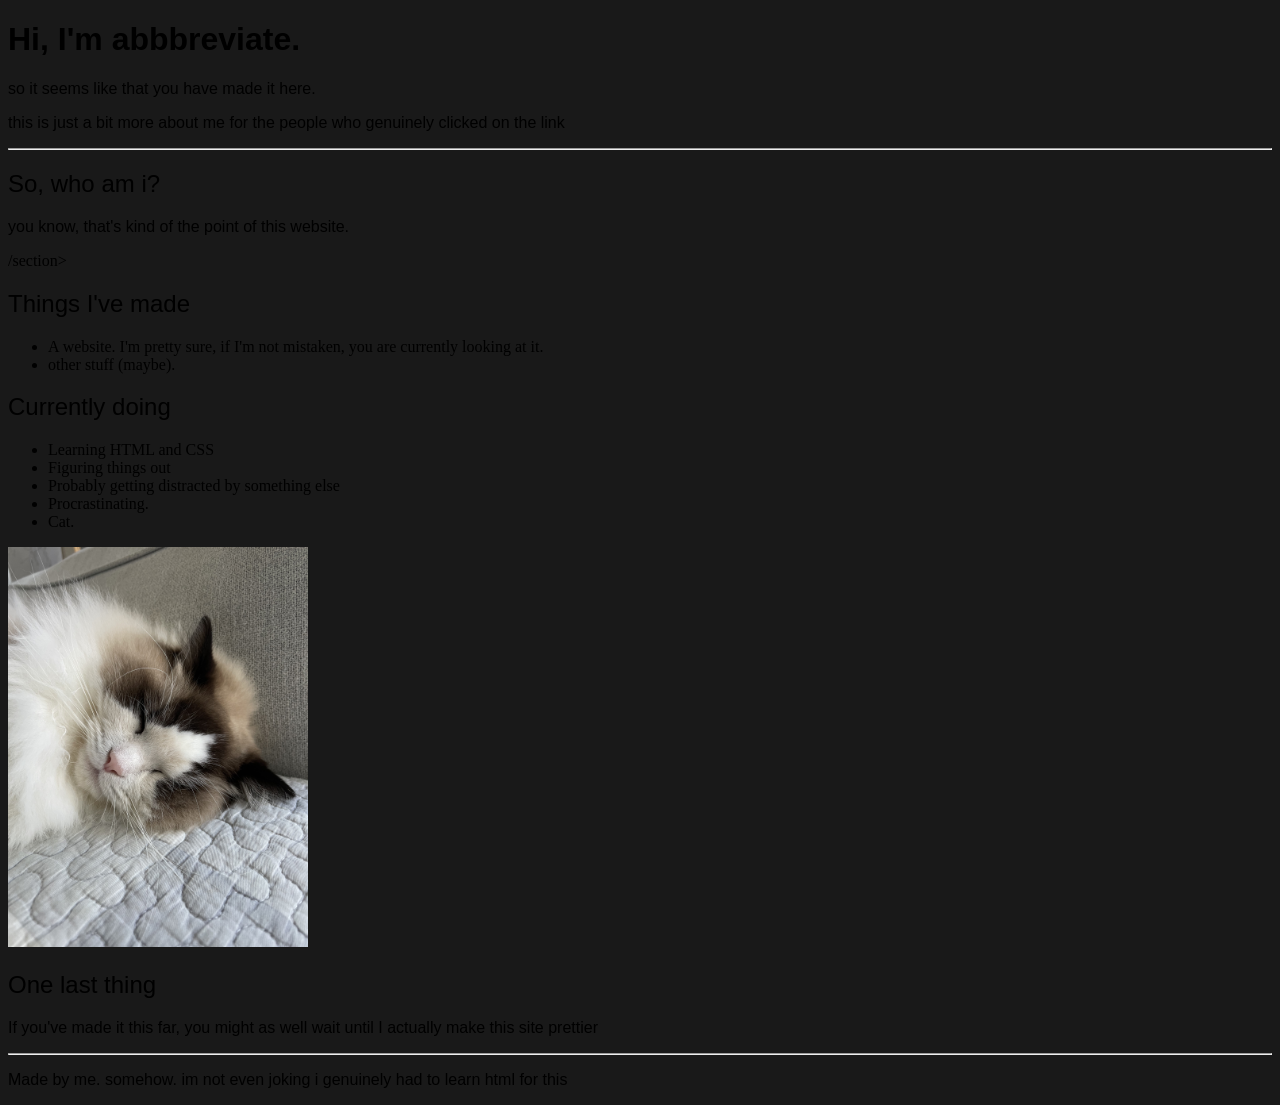
==== index.html @ 8ffcb931 "font css editing" ====
<!DOCTYPE html>
<html lang="en">
    <head>
        <meta charset="UTF-8">
        <meta name="viewport" content="width=device-width, initial-scale=1.0">
        <title>abbbreviate's website</title>
        <link rel="preconnect" href="https://fonts.googleapis.com">
        <link rel="preconnect" href="https://fonts.gstatic.com" crossorigin>
        <link href="https://fonts.googleapis.com/css2?family=Montserrat:ital,wght@0,100..900;1,100..900&display=swap" rel="stylesheet">
        <link rel="stylesheet" href="style.css"
    </head>
    <body>
        <header>
            <h1>Hi, I'm abbbreviate.</h1>
            <p>so it seems like that you have made it here.</p>
            <p>this is just a bit more about me for the people who genuinely clicked on the link</p>
        </header>

    <hr>

    <main>
        <section>
            <h2>So, who am i?</h2>
            <p>
            you know, that's kind of the point of this website.
            </p>
        /section>

      <section>
        <h2>Things I've made</h2>
        <ul>
          <li>A website. I'm pretty sure, if I'm not mistaken, you are currently looking at it.</li>
          <li>other stuff (maybe).</li>
        </ul>
      </section>

      <section>
        <h2>Currently doing</h2>
        <ul>
          <li>Learning HTML and CSS</li>
          <li>Figuring things out</li>
          <li>Probably getting distracted by something else</li>
          <li>Procrastinating.</li>
          <li>Cat.</li>
        </ul>
        <img src="images/cat(1).jpg" alt="a picture of my cat" width="300">
      </section>

      <section>
        <h2>One last thing</h2>
        <p>
          If you've made it this far, you might as well wait until I actually make this site prettier
        </p>
      </section>
    </main>

    <hr>

    <footer>
      <p>Made by me. somehow. im not even joking i genuinely had to learn html for this</p>
    </footer>
  </body>
</html>
---- style.css ----
body {
    background-color: #191919;
}


.montserrat-yes {
  font-family: "Montserrat", sans-serif;
  font-optical-sizing: auto;
  font-weight: 400;
  font-style: normal;
}

p, h3 {
    font-family: "Fredoka", sans-serif;
    font-weight: 300;
}

h1 {
    font-family: "Fredoka", sans-serif;
    font-weight: 550;
}

h2 {
    font-family: "Fredoka", sans-serif;
    font-weight: 300;
}
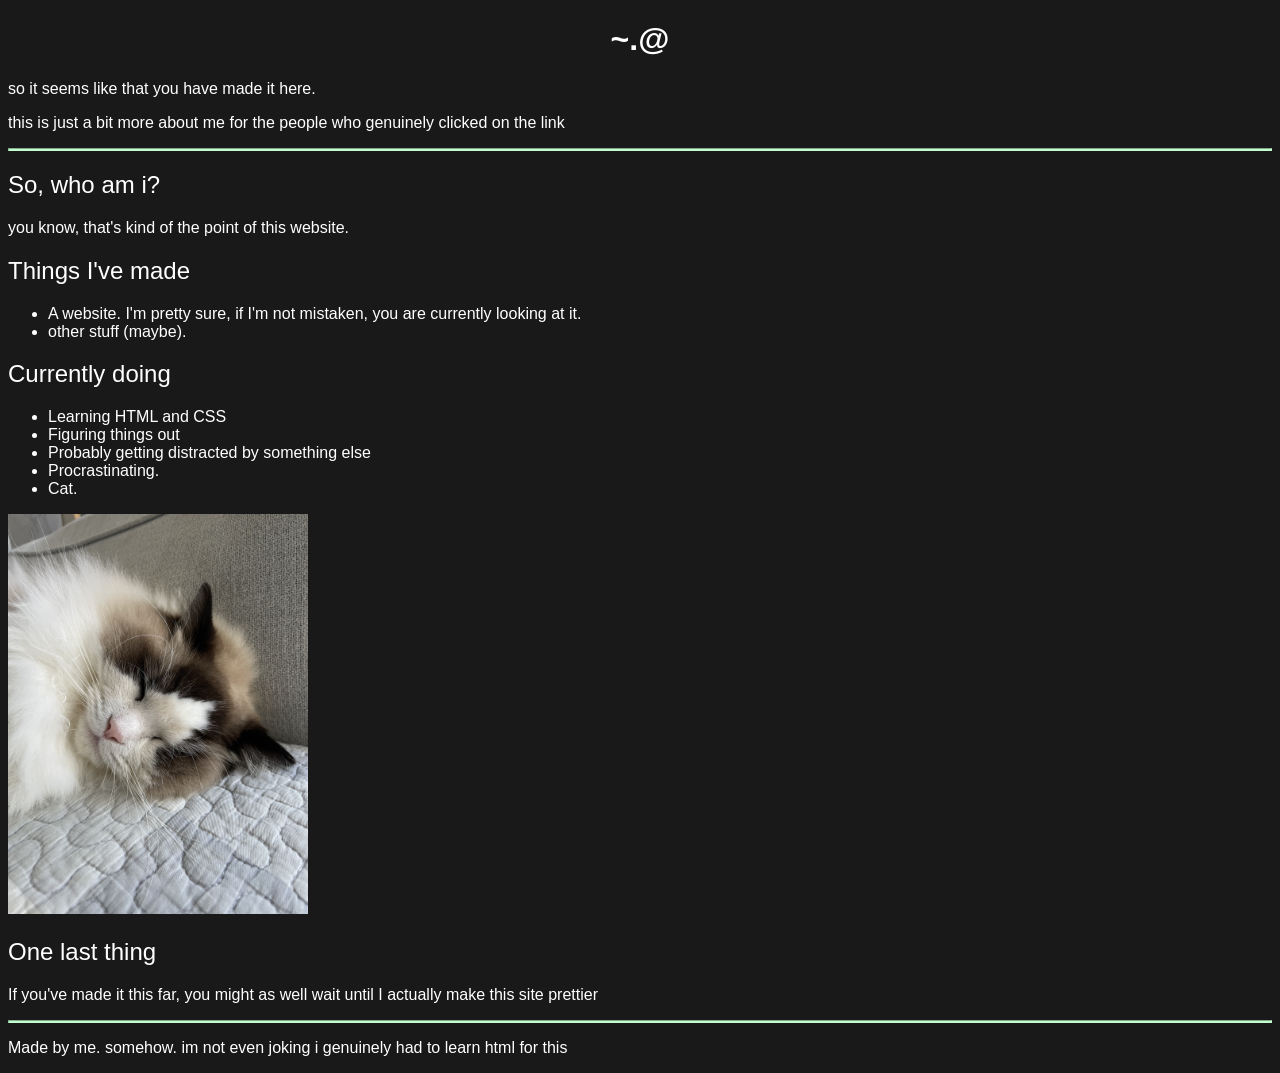
==== commit 87256c4c: "other stuff yeah who even is looking at this BRo" ====
--- a/index.html
+++ b/index.html
@@ -11,7 +11,7 @@
     </head>
     <body>
         <header>
-            <h1>Hi, I'm abbbreviate.</h1>
+            <h1 class="Montserrat">~.@</h1>
             <p>so it seems like that you have made it here.</p>
             <p>this is just a bit more about me for the people who genuinely clicked on the link</p>
         </header>
@@ -24,7 +24,7 @@
             <p>
             you know, that's kind of the point of this website.
             </p>
-        /section>
+        </section>
 
       <section>
         <h2>Things I've made</h2>
--- a/style.css
+++ b/style.css
@@ -1,16 +1,22 @@
 body {
     background-color: #191919;
+    color: white;
 }
 
+hr {
+    background-color: rgb(193, 255, 207);
+    border-color: rgb(193, 255, 207);
+    height: 1px
+}
 
 .montserrat-yes {
   font-family: "Montserrat", sans-serif;
   font-optical-sizing: auto;
-  font-weight: 400;
+  font-weight: 900;
   font-style: normal;
 }
 
-p, h3 {
+p, h3, ul{
     font-family: "Fredoka", sans-serif;
     font-weight: 300;
 }
@@ -18,6 +24,7 @@
 h1 {
     font-family: "Fredoka", sans-serif;
     font-weight: 550;
+    text-align: center;
 }
 
 h2 {
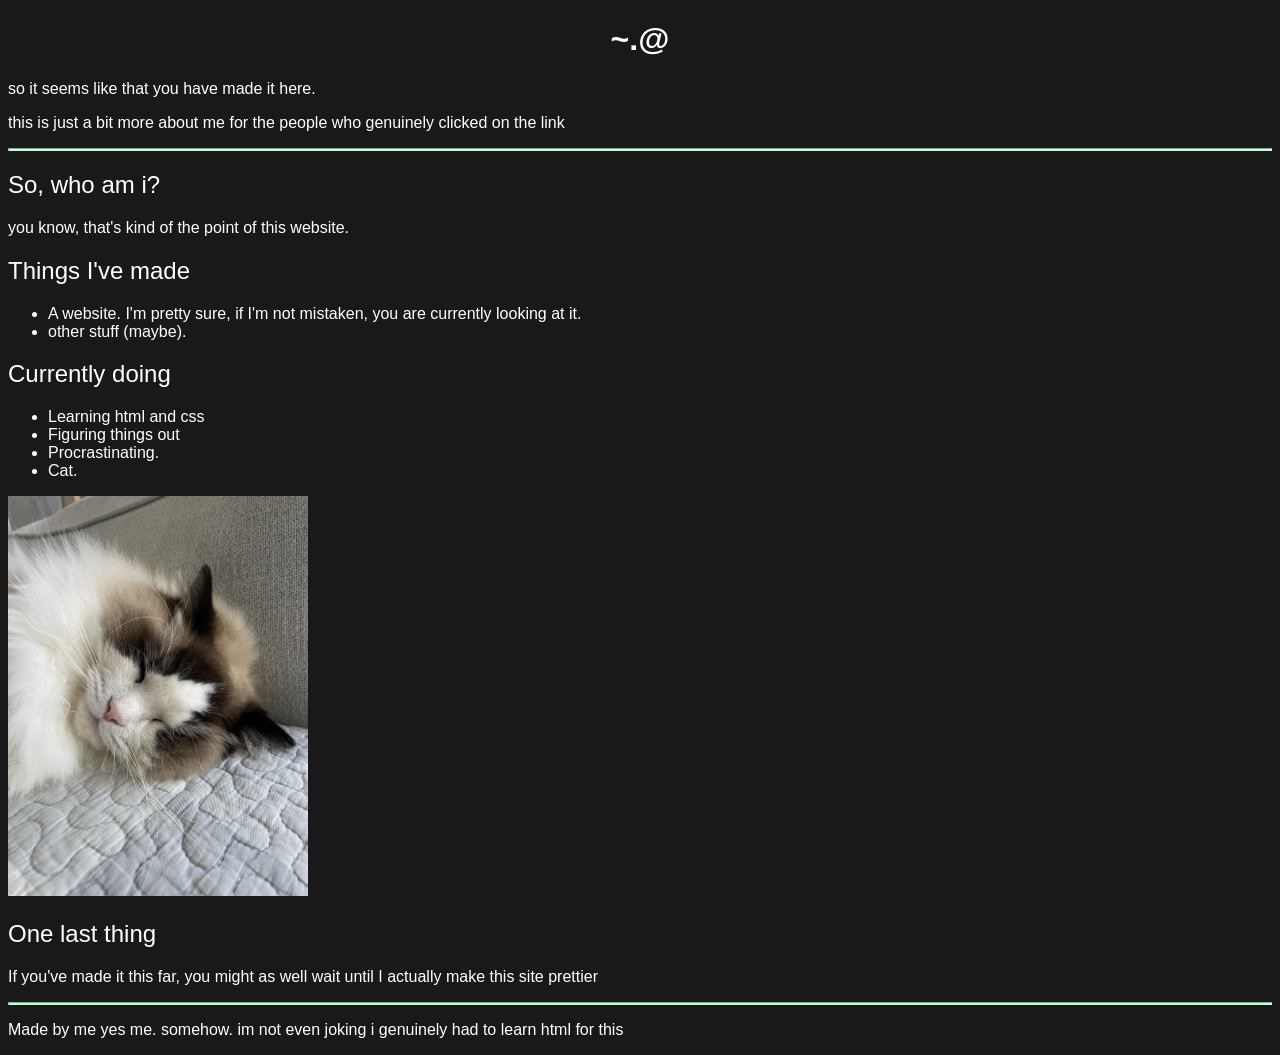
==== commit 3581df1b: "yes" ====
--- a/index.html
+++ b/index.html
@@ -37,9 +37,8 @@
       <section>
         <h2>Currently doing</h2>
         <ul>
-          <li>Learning HTML and CSS</li>
+          <li>Learning html and css</li>
           <li>Figuring things out</li>
-          <li>Probably getting distracted by something else</li>
           <li>Procrastinating.</li>
           <li>Cat.</li>
         </ul>
@@ -57,7 +56,7 @@
     <hr>
 
     <footer>
-      <p>Made by me. somehow. im not even joking i genuinely had to learn html for this</p>
+      <p>Made by me yes me. somehow. im not even joking i genuinely had to learn html for this</p>
     </footer>
   </body>
 </html>
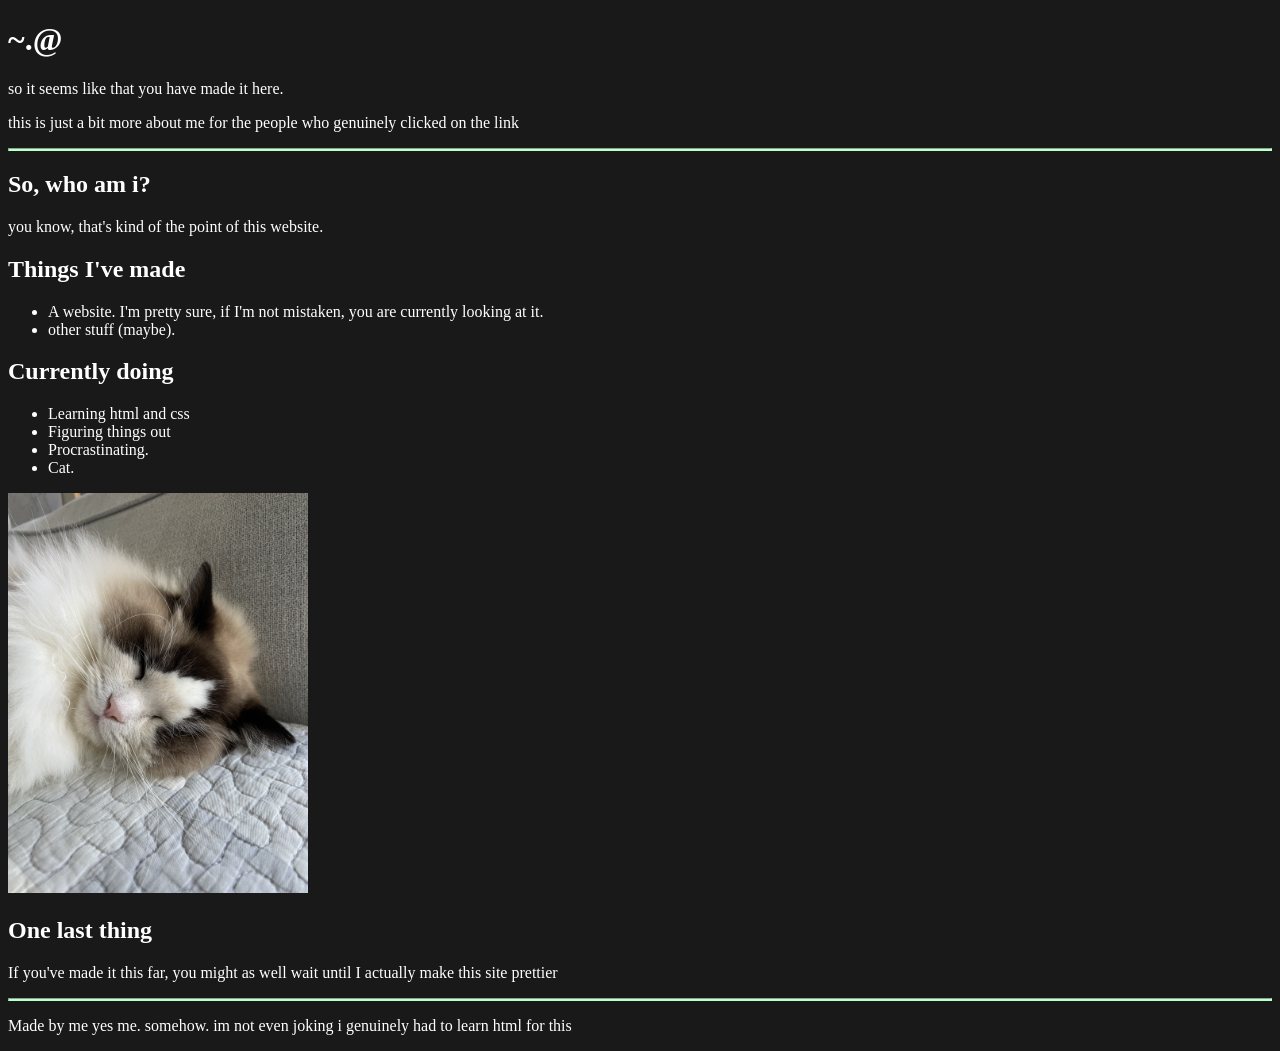
==== commit 10882433: "even more fonts :)" ====
--- a/index.html
+++ b/index.html
@@ -3,15 +3,15 @@
     <head>
         <meta charset="UTF-8">
         <meta name="viewport" content="width=device-width, initial-scale=1.0">
-        <title>abbbreviate's website</title>
+        <title>abbbreviate</title>
         <link rel="preconnect" href="https://fonts.googleapis.com">
         <link rel="preconnect" href="https://fonts.gstatic.com" crossorigin>
-        <link href="https://fonts.googleapis.com/css2?family=Montserrat:ital,wght@0,100..900;1,100..900&display=swap" rel="stylesheet">
+        <link href="https://fonts.googleapis.com/css2?family=Fredoka:wght@300..700&family=Montserrat:ital,wght@0,100..900;1,100..900&display=swap" rel="stylesheet">
         <link rel="stylesheet" href="style.css"
     </head>
     <body>
         <header>
-            <h1 class="Montserrat">~.@</h1>
+            <h1 class="Fredoka">~.@</h1>
             <p>so it seems like that you have made it here.</p>
             <p>this is just a bit more about me for the people who genuinely clicked on the link</p>
         </header>
--- a/style.css
+++ b/style.css
@@ -16,18 +16,11 @@
   font-style: normal;
 }
 
-p, h3, ul{
-    font-family: "Fredoka", sans-serif;
-    font-weight: 300;
+.fredoka-yes {
+  font-family: "Fredoka", sans-serif;
+  font-optical-sizing: auto;
+  font-weight: 480;
+  font-style: normal;
+  font-variation-settings:
+    "wdth" 100;
 }
-
-h1 {
-    font-family: "Fredoka", sans-serif;
-    font-weight: 550;
-    text-align: center;
-}
-
-h2 {
-    font-family: "Fredoka", sans-serif;
-    font-weight: 300;
-}
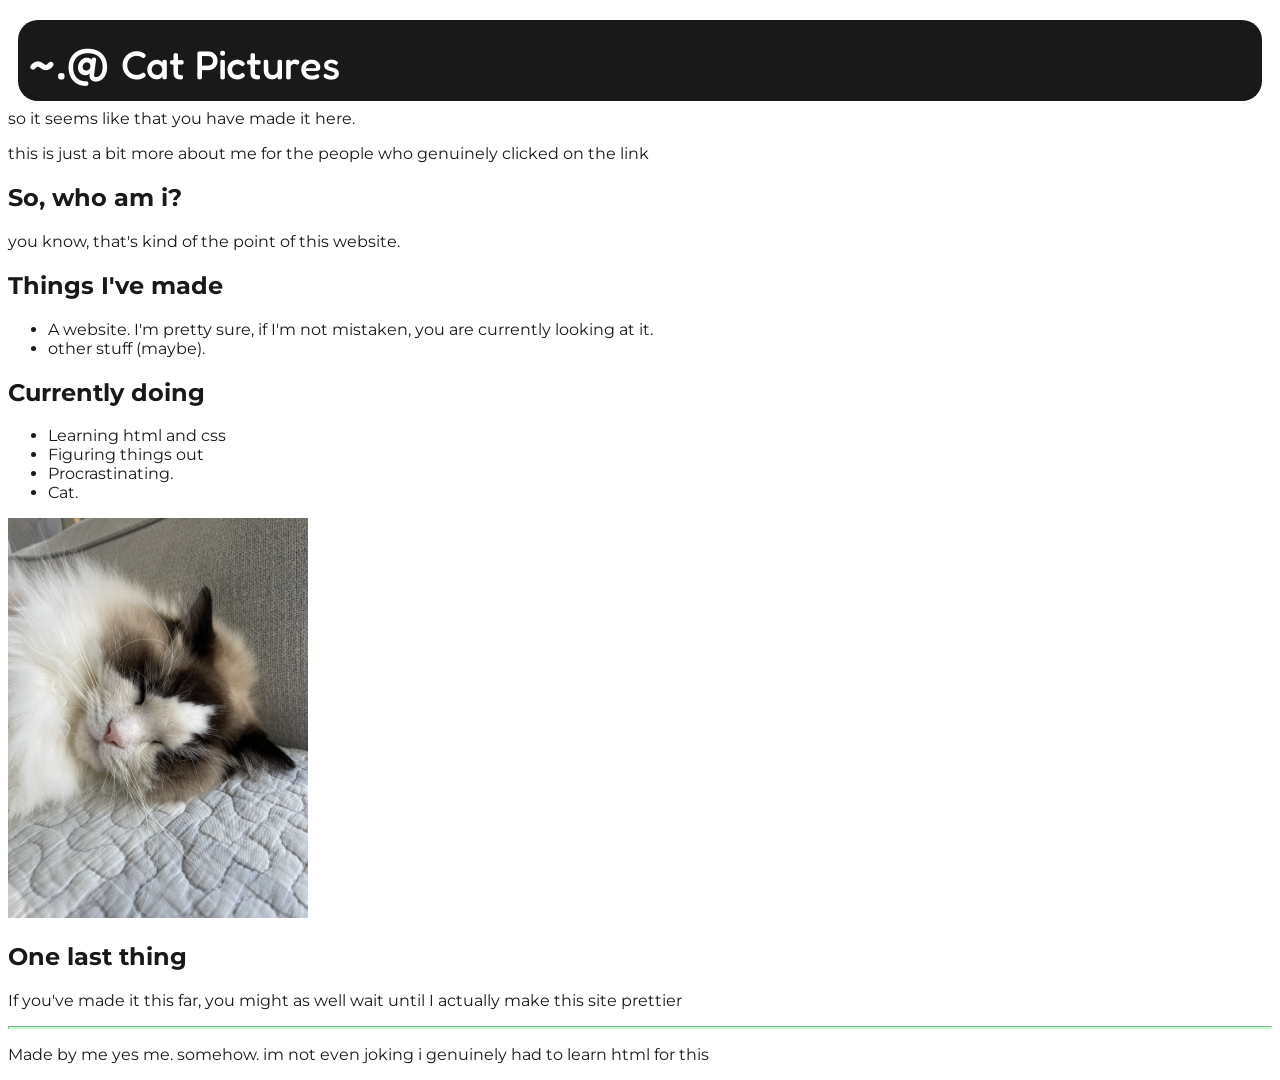
==== commit f2b18fac: "i added a lot of stuff that im pretty sure 90% dont work but hey its a lot and i need to save it and" ====
--- a/index.html
+++ b/index.html
@@ -7,18 +7,17 @@
         <link rel="preconnect" href="https://fonts.googleapis.com">
         <link rel="preconnect" href="https://fonts.gstatic.com" crossorigin>
         <link href="https://fonts.googleapis.com/css2?family=Fredoka:wght@300..700&family=Montserrat:ital,wght@0,100..900;1,100..900&display=swap" rel="stylesheet">
-        <link rel="stylesheet" href="style.css"
-    </head>
+        <link rel="stylesheet" href="style.css">
+    </head> 
     <body>
-        <header>
-            <h1 class="Fredoka">~.@</h1>
-            <p>so it seems like that you have made it here.</p>
-            <p>this is just a bit more about me for the people who genuinely clicked on the link</p>
+        <header class="logo fredoka-yes">
+            <span >~.@</span>
+            <a class="catimages" href="cat/">Cat Pictures</a>
         </header>
 
-    <hr>
-
     <main>
+        <p>so it seems like that you have made it here.</p>
+        <p>this is just a bit more about me for the people who genuinely clicked on the link</p>
         <section>
             <h2>So, who am i?</h2>
             <p>
--- a/style.css
+++ b/style.css
@@ -1,6 +1,7 @@
 body {
-    background-color: #191919;
-    color: white;
+    background-color: white;
+    color: #191919;
+    font-family: "Montserrat", sans-serif;
 }
 
 hr {
@@ -14,6 +15,7 @@
   font-optical-sizing: auto;
   font-weight: 900;
   font-style: normal;
+  text-align: center;
 }
 
 .fredoka-yes {
@@ -21,6 +23,30 @@
   font-optical-sizing: auto;
   font-weight: 480;
   font-style: normal;
-  font-variation-settings:
-    "wdth" 100;
+  font-variation-settings: "wdth" 100;
+  font-size: 50px;
+  margin-top: 0px;
+  margin-bottom: 0px;
 }
+
+.logo {
+    position: sticky;
+    top: 20px;
+    background-color: #191919;
+    color: white;
+    border-radius: 20px;
+    margin-left: 10px;
+    margin-right: 10px;
+    margin-bottom: 20px;
+    padding: 10px;
+}
+
+.catimages {
+    text-align: right;
+    font-size: 40px;
+}
+
+header a, header a:visited {
+    color: white;
+    text-decoration: none;
+}
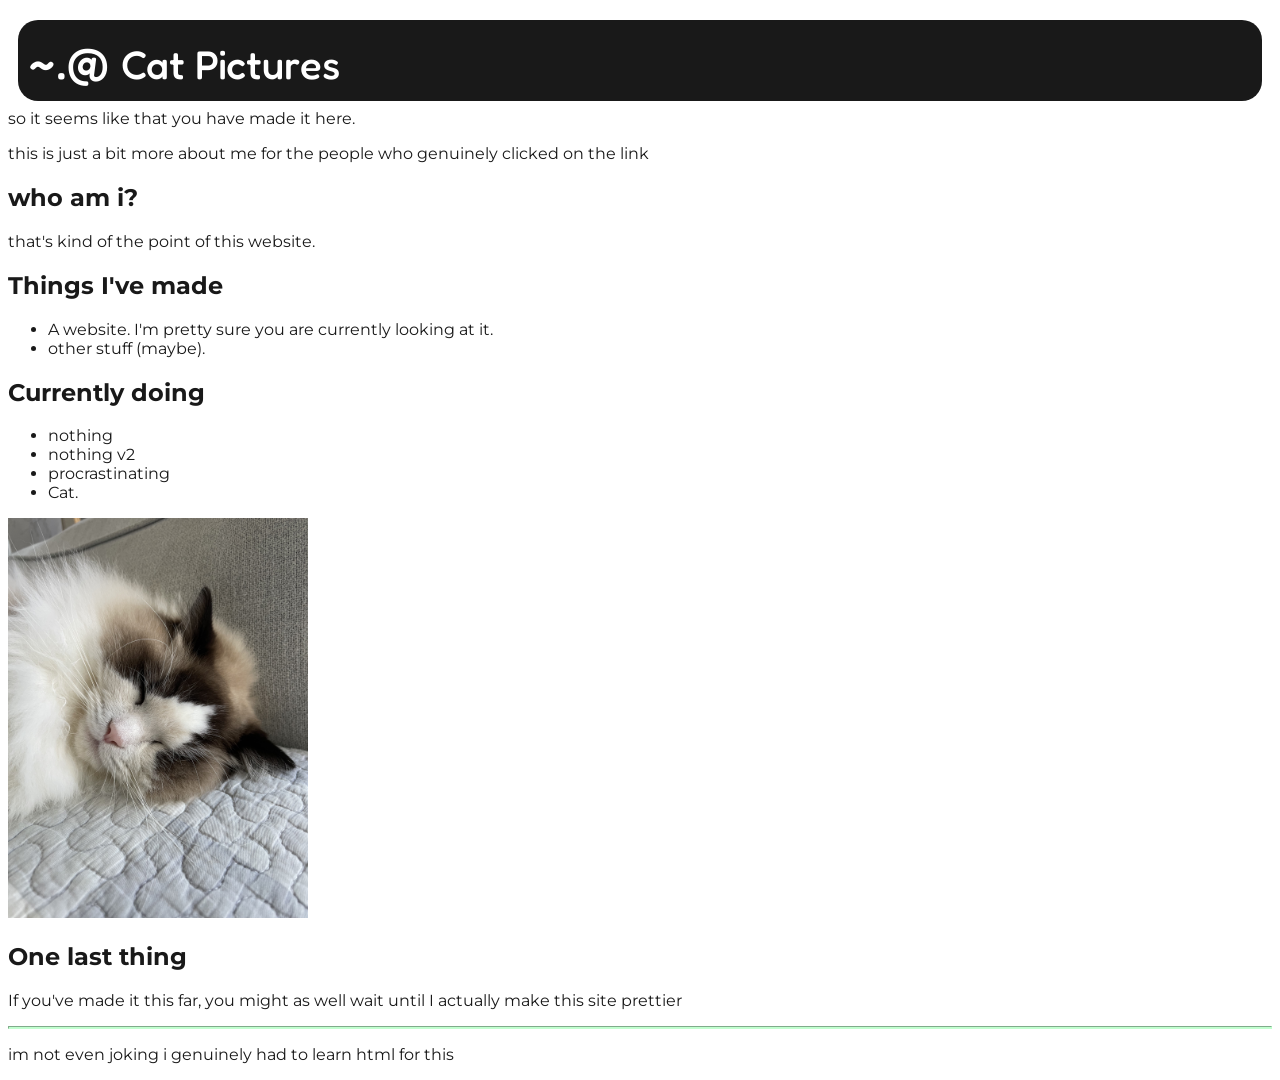
==== commit 3a6b1ba8: "i love commiting and pushing love it" ====
--- a/index.html
+++ b/index.html
@@ -19,16 +19,16 @@
         <p>so it seems like that you have made it here.</p>
         <p>this is just a bit more about me for the people who genuinely clicked on the link</p>
         <section>
-            <h2>So, who am i?</h2>
+            <h2>who am i?</h2>
             <p>
-            you know, that's kind of the point of this website.
+            that's kind of the point of this website.
             </p>
         </section>
 
       <section>
         <h2>Things I've made</h2>
         <ul>
-          <li>A website. I'm pretty sure, if I'm not mistaken, you are currently looking at it.</li>
+          <li>A website. I'm pretty sure you are currently looking at it.</li>
           <li>other stuff (maybe).</li>
         </ul>
       </section>
@@ -36,9 +36,9 @@
       <section>
         <h2>Currently doing</h2>
         <ul>
-          <li>Learning html and css</li>
-          <li>Figuring things out</li>
-          <li>Procrastinating.</li>
+          <li>nothing</li>
+          <li>nothing v2</li>
+          <li>procrastinating</li>
           <li>Cat.</li>
         </ul>
         <img src="images/cat(1).jpg" alt="a picture of my cat" width="300">
@@ -55,7 +55,7 @@
     <hr>
 
     <footer>
-      <p>Made by me yes me. somehow. im not even joking i genuinely had to learn html for this</p>
+      <p>im not even joking i genuinely had to learn html for this</p>
     </footer>
   </body>
 </html>
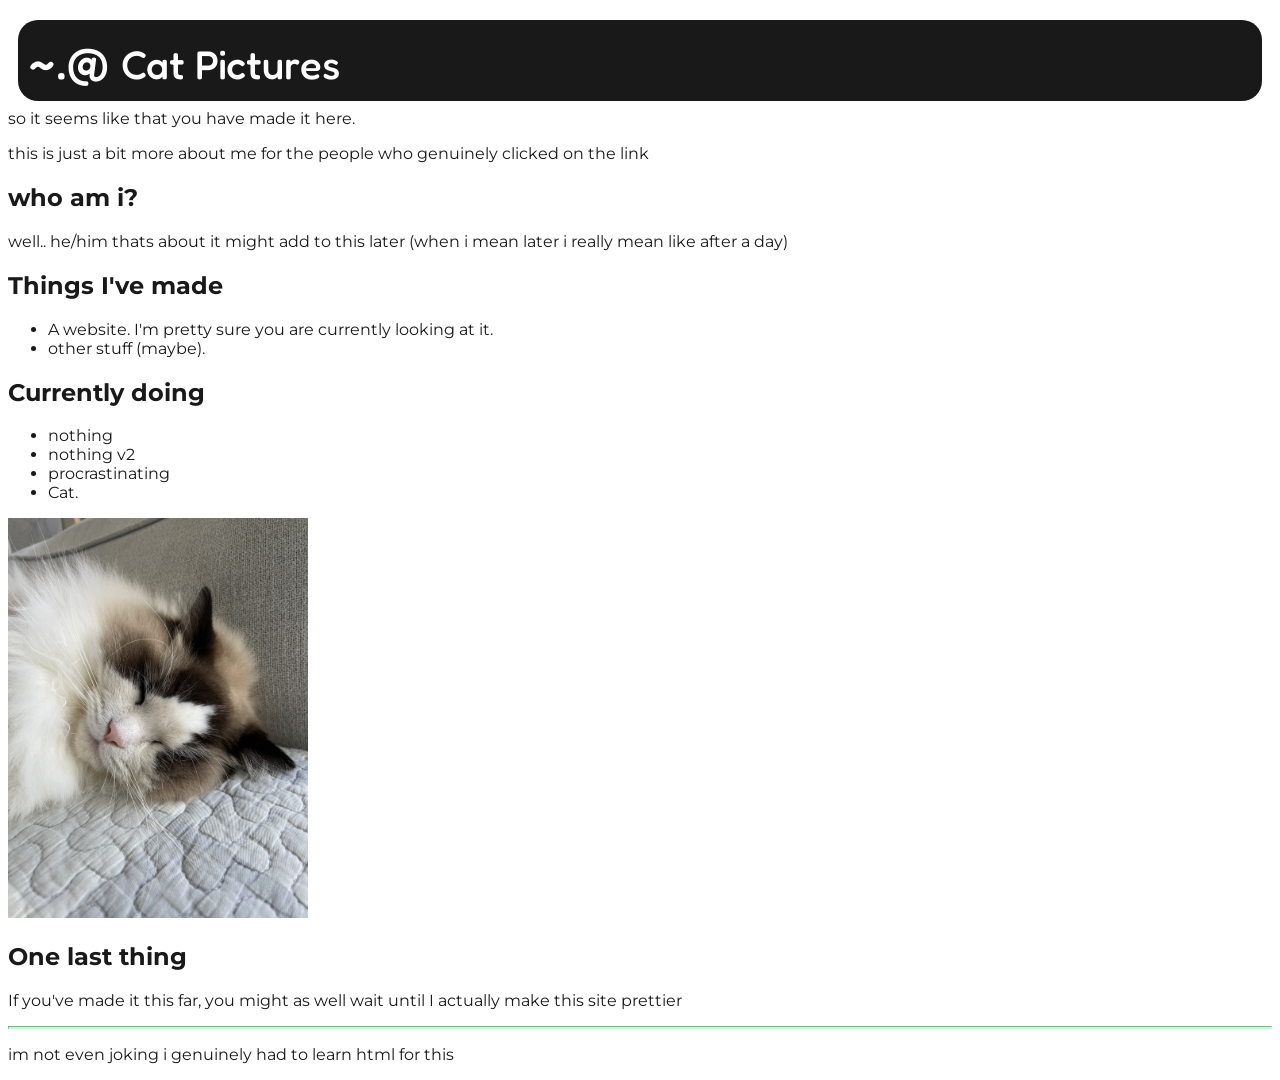
==== commit b3d2cbb1: "dont you love commiting?" ====
--- a/index.html
+++ b/index.html
@@ -21,7 +21,8 @@
         <section>
             <h2>who am i?</h2>
             <p>
-            that's kind of the point of this website.
+            well.. he/him 
+            thats about it might add to this later (when i mean later i really mean like after a day)
             </p>
         </section>
 
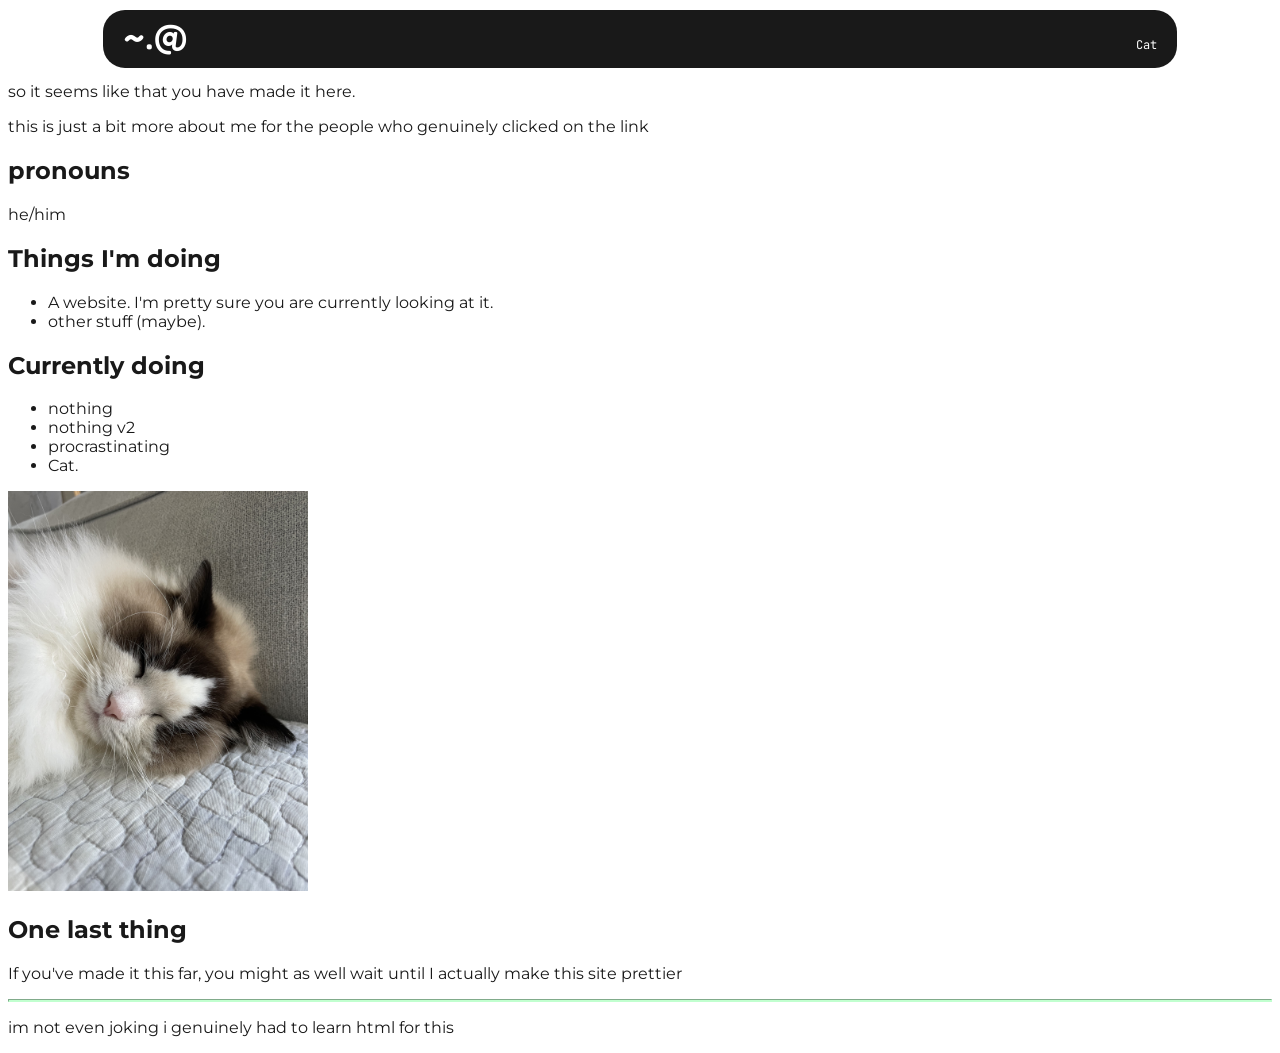
==== commit c8fb6fed: "Lots of stuff" ====
--- a/index.html
+++ b/index.html
@@ -6,52 +6,53 @@
         <title>abbbreviate</title>
         <link rel="preconnect" href="https://fonts.googleapis.com">
         <link rel="preconnect" href="https://fonts.gstatic.com" crossorigin>
-        <link href="https://fonts.googleapis.com/css2?family=Fredoka:wght@300..700&family=Montserrat:ital,wght@0,100..900;1,100..900&display=swap" rel="stylesheet">
+        <link href="https://fonts.googleapis.com/css2?family=Fredoka:wght@300..700&family=JetBrains+Mono:ital,wght@0,100..800;1,100..800&family=Montserrat:ital,wght@0,100..900;1,100..900&display=swap" rel="stylesheet">
         <link rel="stylesheet" href="style.css">
     </head> 
     <body>
-        <header class="logo fredoka-yes">
-            <span >~.@</span>
-            <a class="catimages" href="cat/">Cat Pictures</a>
+        <header class="topthing fredoka-yes">
+            <span class="logo">~.@</span>
+            <div class="theclickythingswhatdoicallthem">
+                <a class="catpictures jetbrains-mono-yes" href="cat/">Cat</a>
+            </div>
         </header>
 
-    <main>
-        <p>so it seems like that you have made it here.</p>
-        <p>this is just a bit more about me for the people who genuinely clicked on the link</p>
+        <main>
+            <p>so it seems like that you have made it here.</p>
+            <p>this is just a bit more about me for the people who genuinely clicked on the link</p>
+            <section>
+                <h2>pronouns</h2>
+                <p>
+                he/him
+                </p>
+            </section>
+
         <section>
-            <h2>who am i?</h2>
+            <h2>Things I'm doing</h2>
+            <ul>
+            <li>A website. I'm pretty sure you are currently looking at it.</li>
+            <li>other stuff (maybe).</li>
+            </ul>
+        </section>
+
+        <section>
+            <h2>Currently doing</h2>
+            <ul>
+            <li>nothing</li>
+            <li>nothing v2</li>
+            <li>procrastinating</li>
+            <li>Cat.</li>
+            </ul>
+            <img src="images/cat(1).jpg" alt="a picture of my cat" width="300">
+        </section>
+
+        <section>
+            <h2>One last thing</h2>
             <p>
-            well.. he/him 
-            thats about it might add to this later (when i mean later i really mean like after a day)
+            If you've made it this far, you might as well wait until I actually make this site prettier
             </p>
         </section>
-
-      <section>
-        <h2>Things I've made</h2>
-        <ul>
-          <li>A website. I'm pretty sure you are currently looking at it.</li>
-          <li>other stuff (maybe).</li>
-        </ul>
-      </section>
-
-      <section>
-        <h2>Currently doing</h2>
-        <ul>
-          <li>nothing</li>
-          <li>nothing v2</li>
-          <li>procrastinating</li>
-          <li>Cat.</li>
-        </ul>
-        <img src="images/cat(1).jpg" alt="a picture of my cat" width="300">
-      </section>
-
-      <section>
-        <h2>One last thing</h2>
-        <p>
-          If you've made it this far, you might as well wait until I actually make this site prettier
-        </p>
-      </section>
-    </main>
+        </main>
 
     <hr>
 
--- a/style.css
+++ b/style.css
@@ -24,29 +24,46 @@
   font-weight: 480;
   font-style: normal;
   font-variation-settings: "wdth" 100;
-  font-size: 50px;
+  font-size: 40px;
   margin-top: 0px;
   margin-bottom: 0px;
 }
 
-.logo {
+.jetbrains-mono-yes {
+  font-family: "JetBrains Mono", monospace;
+  font-optical-sizing: auto;
+  font-weight: 400;
+  font-style: normal;
+}
+
+.topthing {
     position: sticky;
-    top: 20px;
+    top: 10px;
     background-color: #191919;
     color: white;
-    border-radius: 20px;
-    margin-left: 10px;
-    margin-right: 10px;
-    margin-bottom: 20px;
-    padding: 10px;
+    border-radius: 22px;
+    padding: 0px 10px 10px 10px;
+    display: flex;
+    justify-content: space-between;
+    align-items: center;
+    width: 85%;
+    margin-left: auto;
+    margin-right: auto;
+    box-sizing: border-box;
 }
 
-.catimages {
+
+.catpictures {
     text-align: right;
-    font-size: 40px;
+    font-size: 12px;
+    margin-right: 10px;
 }
 
 header a, header a:visited {
     color: white;
     text-decoration: none;
+}
+
+.logo {
+    margin-left: 10px;
 }
